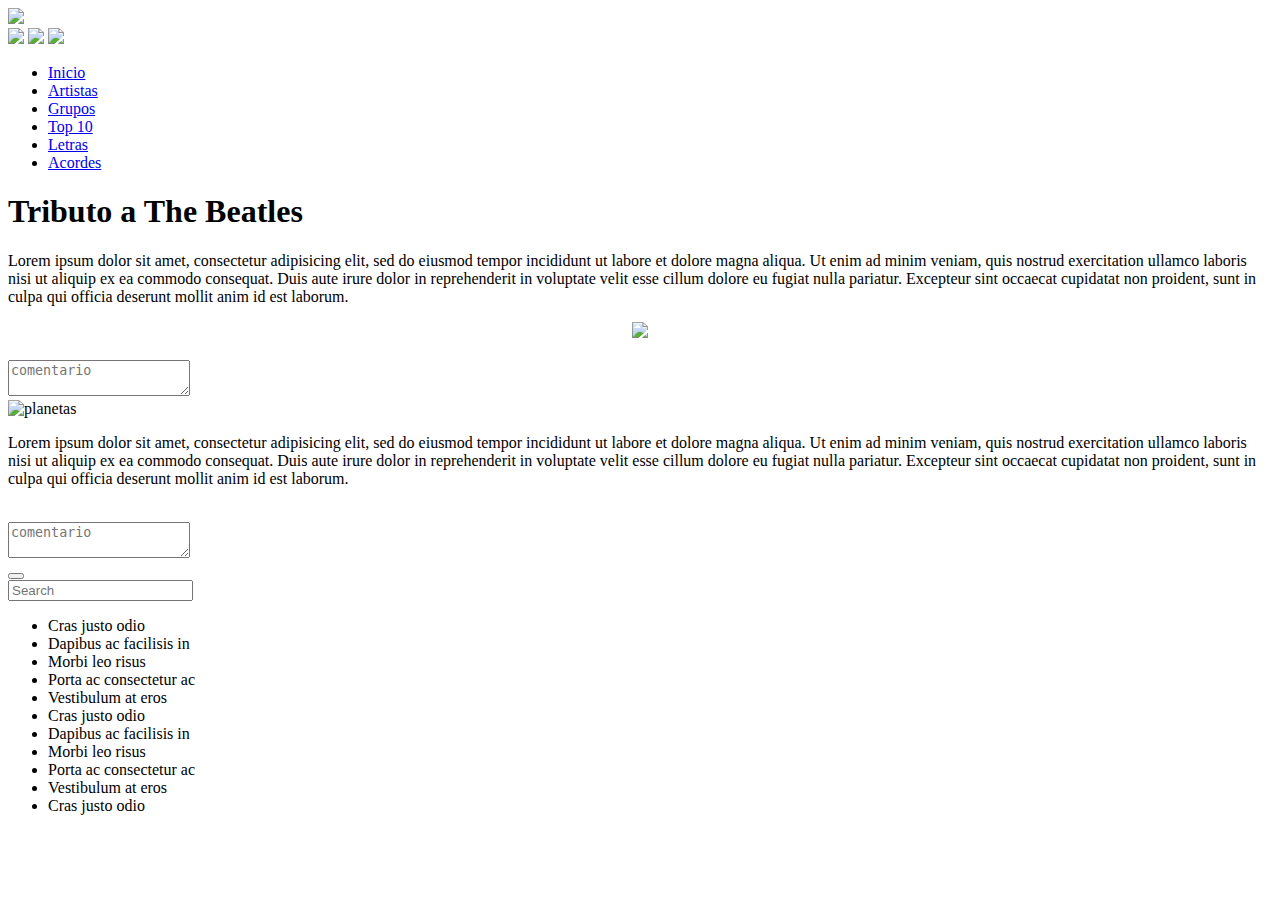
==== Blog de Gastronomia/index.html @ 91e4d7f7 "191120172305" ====
<!DOCTYPE html>
<html>
  <head>
    <meta charset="utf-8">
    <meta name='viewport' content='width=device-width initial-scale=1'>
    <meta name='mobile-web-app-capable' content='yes'>
    <link rel='stylesheet' href='css/bootstrap.min.css'>
    <link rel='stylesheet' href='css/estilos.css'>
    <script src='js/bootstrap.min.js'></script>
    <title>Blog De Música</title>
  </head>
  <body class="blog-body">

    <div class="container">
        <div class="row header">
          <div class="col-lg-3 col-md-3 col-sm-12 col-xs-12" >
           <img src="img/logo.jpg" class="logo-img">
          </div>
          <div class="col-lg-3 col-lg-offset-6 col-md-3 col-md-offset-6 col-sm-12 col-xs-12 red-social" >
                   <a href="http://www.facebook.com"><img class='img-rounded img-social' src='img/fb.png'/></a>
                    <a href="http://www.youtube.com"><img class='img-rounded img-social' src='img/yt.png'/></a>
                    <a href="http://www.instagram.com"><img class='img-rounded img-social' src='img/ig.png'/></a> 
          </div>

        </div>
        <div class="row menu">

              <nav class="navbar navbar-inverse">
                <div class="container-fluid">

                  <ul class="nav navbar-nav list-inline text-center">
                  <li class="active"><a href="#">Inicio</a></li>
                  <li><a href="#">Artistas</a></li>
                  <li><a href="#">Grupos</a></li>
                  <li><a href="#">Top 10</a></li>
                  <li><a href="#">Letras</a></li>
                  <li><a href="#">Acordes</a></li>
                  </ul>

                </div>
            </nav>

        </div>
        <div class="row contenedor-principal">
            <div class="contenedor1 col-lg-8">

                <div class="row">
                  <div class=" col-lg-8 col-md-8 col-sm-12 col-xs-12">
                    <h1>Tributo a The Beatles</h1>

                    <p>Lorem ipsum dolor sit amet, consectetur adipisicing elit, sed do eiusmod tempor incididunt ut labore et dolore magna aliqua. Ut enim ad minim veniam, quis nostrud exercitation ullamco laboris nisi ut aliquip ex ea commodo consequat. Duis aute irure dolor in reprehenderit in voluptate velit esse cillum dolore eu fugiat nulla pariatur. Excepteur sint occaecat cupidatat non proident, sunt in culpa qui officia deserunt mollit anim id est laborum.
                    </p>
                  </div>
                  <div class="col-lg-4 col-md-4 col-sm-12 col-xs-12" align=center>
                    <img src="img/logo.jpg" class="imagen-contenedor1">
                  </div>

                </div>
                <div class="row">
                  <div class="col-lg-1 col-md-1 col-sm-2 col-xs-2">
                    <img src="img/person.png" class="icono" alt="">
                  </div>
                  <div class="col-lg-11 col-md-11 col-sm-10 col-xs-10 ">
                  <div class="form-group">
                    <textarea class="form-control" placeholder="comentario" rows="2" id="comment"></textarea>
                  </div>
                    </div>
                </div>
                <div class="row">
                  <div class="col-lg-4 col-md-4 col-sm-12 col-xs-12">
                    <img src="img/planetas.jpg" alt="planetas" class="imagen-planeta">
                  </div>
                  <div class="col-lg-8 col-md-8 col-sm-12 col-xs-12">
                    <p>Lorem ipsum dolor sit amet, consectetur adipisicing elit, sed do eiusmod tempor incididunt ut labore et dolore magna aliqua. Ut enim ad minim veniam, quis nostrud exercitation ullamco laboris nisi ut aliquip ex ea commodo consequat. Duis aute irure dolor in reprehenderit in voluptate velit esse cillum dolore eu fugiat nulla pariatur. Excepteur sint occaecat cupidatat non proident, sunt in culpa qui officia deserunt mollit anim id est laborum.
                    </p>
                  </div>
                </div>
                <div class="row">
                  <div class="col-lg-1 col-md-1 col-sm-2 col-xs-2">
                    <img src="img/person.png" class="icono" alt="">
                  </div>
                  <div class="col-lg-10 col-md-10 col-sm-10 col-xs-10 ">
                  <div class="form-group">
                    <textarea class="form-control" placeholder="comentario" rows="2" id="comment"></textarea>
                  </div>
                    </div>
                </div>
              </div>

            <div class="contenedor2 col-lg-4">
              <div class="row input-group">
                <div class="input-group-btn">
                <button class="btn btn-default" type="submit">
                  <i class="glyphicon glyphicon-search"></i>
                </button>
                  </div>
                <input type="text" class="form-control" placeholder="Search">
              </div>
              <div class="row">
                <ul class="list-group">
                  <li class="list-group-item">Cras justo odio</li>
                  <li class="list-group-item">Dapibus ac facilisis in</li>
                  <li class="list-group-item">Morbi leo risus</li>
                  <li class="list-group-item">Porta ac consectetur ac</li>
                  <li class="list-group-item">Vestibulum at eros</li>
                  <li class="list-group-item">Cras justo odio</li>
                  <li class="list-group-item">Dapibus ac facilisis in</li>
                  <li class="list-group-item">Morbi leo risus</li>
                  <li class="list-group-item">Porta ac consectetur ac</li>
                  <li class="list-group-item">Vestibulum at eros</li>
                  <li class="list-group-item">Cras justo odio</li>
                </ul>
              </div>
            </div>
        </div>
  </div>
  </body>
</html>
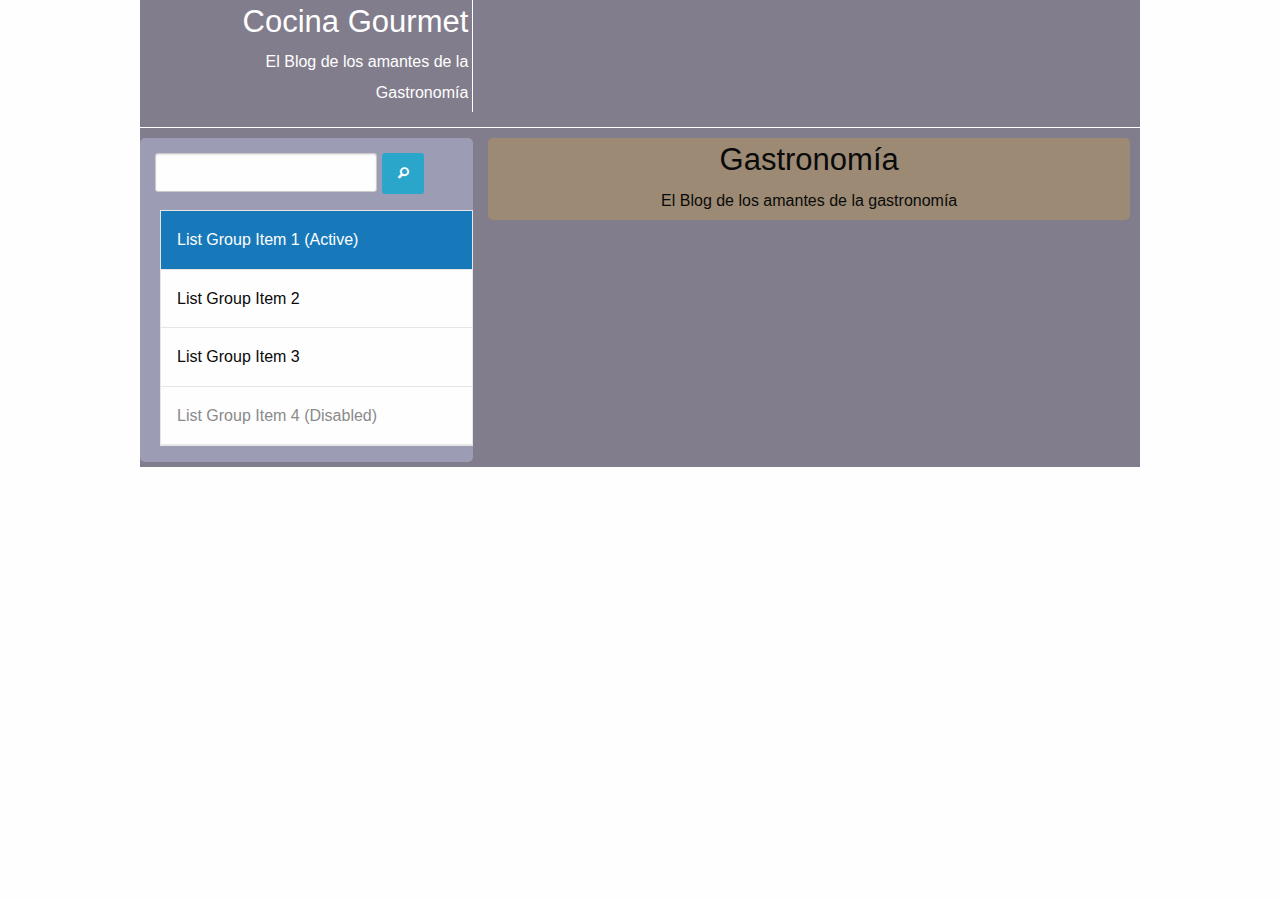
==== commit f738b4d2: "201120172310" ====
--- a/Blog de Gastronomia/index.html
+++ b/Blog de Gastronomia/index.html
@@ -1,118 +1,72 @@
-<!DOCTYPE html>
-<html>
+<!doctype html>
+<html class="no-js" lang="en" dir="ltr">
   <head>
     <meta charset="utf-8">
-    <meta name='viewport' content='width=device-width initial-scale=1'>
-    <meta name='mobile-web-app-capable' content='yes'>
-    <link rel='stylesheet' href='css/bootstrap.min.css'>
-    <link rel='stylesheet' href='css/estilos.css'>
-    <script src='js/bootstrap.min.js'></script>
-    <title>Blog De Música</title>
+    <meta http-equiv="x-ua-compatible" content="ie=edge">
+    <meta name="viewport" content="width=device-width, initial-scale=1.0">
+    <title>Foundation for Sites</title>
+    <link rel="stylesheet" href="css/foundation.min.css" media="screen" charset="utf-8">
+    <link rel="stylesheet" href="foundation-icons/foundation-icons.css" media="screen" charset="utf-8">
+    <link rel="stylesheet" href="css/app.css" media="screen" charset="utf-8">
+    <link rel="stylesheet" href="css/list-group.css" media="screen" charset="utf-8">
   </head>
-  <body class="blog-body">
+  <body>
+    <div class="row class-body">
+      <div class="small-12 columns small-order-1">
+        <div class="row align-left header-principal">
+          <div class="large-4 columns text-right header-left">
+            <h3>Cocina Gourmet</h3>
+            <h6>El Blog de los amantes de la </h6>
+            <h6>Gastronomía</h6>
+          </div>
+          <div class="large-8 columns text-center header-right">
 
-    <div class="container">
-        <div class="row header">
-          <div class="col-lg-3 col-md-3 col-sm-12 col-xs-12" >
-           <img src="img/logo.jpg" class="logo-img">
           </div>
-          <div class="col-lg-3 col-lg-offset-6 col-md-3 col-md-offset-6 col-sm-12 col-xs-12 red-social" >
-                   <a href="http://www.facebook.com"><img class='img-rounded img-social' src='img/fb.png'/></a>
-                    <a href="http://www.youtube.com"><img class='img-rounded img-social' src='img/yt.png'/></a>
-                    <a href="http://www.instagram.com"><img class='img-rounded img-social' src='img/ig.png'/></a> 
-          </div>
+        </div>
+      </div>
+      <div class="small-12 columns small-order-1 hide-for-small-only">
+        <div class="row contenedor-principal">
+
+
+
+
+            <div class="row large-4 columns text-left contenedor-left">
+              <div class="row large-12 columns ">
+                <div class="row collapse ">
+                    <div class="small-8 columns text-search">
+                      <input type="text">
+                    </div>
+                    <div class="small-2 columns btn-search">
+                      <a href="#" class="button postfix"><i class="fi-magnifying-glass"></i></a>
+                    </div>
+                  </div>
+                </div>
+                <div class="row large-12 columns">
+                  <ul class="list-group">
+                    <li class="list-group-item active">List Group Item 1 (Active)</li>
+                    <li class="list-group-item">List Group Item 2</li>
+                    <li class="list-group-item">List Group Item 3</li>
+                    <li class="list-group-item disabled">List Group Item 4 (Disabled)</li>
+                  </ul>
+                </div>
+
+            </div>
+
+
+
+          <div class="large-7.5 columns text-center contenedor-right ">
+
+              <h3>Gastronomía</h3>
+              <h6>El Blog de los amantes de la gastronomía</h6>
 
         </div>
-        <div class="row menu">
+        </div>
+      </div>
+    </div>
 
-              <nav class="navbar navbar-inverse">
-                <div class="container-fluid">
-
-                  <ul class="nav navbar-nav list-inline text-center">
-                  <li class="active"><a href="#">Inicio</a></li>
-                  <li><a href="#">Artistas</a></li>
-                  <li><a href="#">Grupos</a></li>
-                  <li><a href="#">Top 10</a></li>
-                  <li><a href="#">Letras</a></li>
-                  <li><a href="#">Acordes</a></li>
-                  </ul>
-
-                </div>
-            </nav>
-
-        </div>
-        <div class="row contenedor-principal">
-            <div class="contenedor1 col-lg-8">
-
-                <div class="row">
-                  <div class=" col-lg-8 col-md-8 col-sm-12 col-xs-12">
-                    <h1>Tributo a The Beatles</h1>
-
-                    <p>Lorem ipsum dolor sit amet, consectetur adipisicing elit, sed do eiusmod tempor incididunt ut labore et dolore magna aliqua. Ut enim ad minim veniam, quis nostrud exercitation ullamco laboris nisi ut aliquip ex ea commodo consequat. Duis aute irure dolor in reprehenderit in voluptate velit esse cillum dolore eu fugiat nulla pariatur. Excepteur sint occaecat cupidatat non proident, sunt in culpa qui officia deserunt mollit anim id est laborum.
-                    </p>
-                  </div>
-                  <div class="col-lg-4 col-md-4 col-sm-12 col-xs-12" align=center>
-                    <img src="img/logo.jpg" class="imagen-contenedor1">
-                  </div>
-
-                </div>
-                <div class="row">
-                  <div class="col-lg-1 col-md-1 col-sm-2 col-xs-2">
-                    <img src="img/person.png" class="icono" alt="">
-                  </div>
-                  <div class="col-lg-11 col-md-11 col-sm-10 col-xs-10 ">
-                  <div class="form-group">
-                    <textarea class="form-control" placeholder="comentario" rows="2" id="comment"></textarea>
-                  </div>
-                    </div>
-                </div>
-                <div class="row">
-                  <div class="col-lg-4 col-md-4 col-sm-12 col-xs-12">
-                    <img src="img/planetas.jpg" alt="planetas" class="imagen-planeta">
-                  </div>
-                  <div class="col-lg-8 col-md-8 col-sm-12 col-xs-12">
-                    <p>Lorem ipsum dolor sit amet, consectetur adipisicing elit, sed do eiusmod tempor incididunt ut labore et dolore magna aliqua. Ut enim ad minim veniam, quis nostrud exercitation ullamco laboris nisi ut aliquip ex ea commodo consequat. Duis aute irure dolor in reprehenderit in voluptate velit esse cillum dolore eu fugiat nulla pariatur. Excepteur sint occaecat cupidatat non proident, sunt in culpa qui officia deserunt mollit anim id est laborum.
-                    </p>
-                  </div>
-                </div>
-                <div class="row">
-                  <div class="col-lg-1 col-md-1 col-sm-2 col-xs-2">
-                    <img src="img/person.png" class="icono" alt="">
-                  </div>
-                  <div class="col-lg-10 col-md-10 col-sm-10 col-xs-10 ">
-                  <div class="form-group">
-                    <textarea class="form-control" placeholder="comentario" rows="2" id="comment"></textarea>
-                  </div>
-                    </div>
-                </div>
-              </div>
-
-            <div class="contenedor2 col-lg-4">
-              <div class="row input-group">
-                <div class="input-group-btn">
-                <button class="btn btn-default" type="submit">
-                  <i class="glyphicon glyphicon-search"></i>
-                </button>
-                  </div>
-                <input type="text" class="form-control" placeholder="Search">
-              </div>
-              <div class="row">
-                <ul class="list-group">
-                  <li class="list-group-item">Cras justo odio</li>
-                  <li class="list-group-item">Dapibus ac facilisis in</li>
-                  <li class="list-group-item">Morbi leo risus</li>
-                  <li class="list-group-item">Porta ac consectetur ac</li>
-                  <li class="list-group-item">Vestibulum at eros</li>
-                  <li class="list-group-item">Cras justo odio</li>
-                  <li class="list-group-item">Dapibus ac facilisis in</li>
-                  <li class="list-group-item">Morbi leo risus</li>
-                  <li class="list-group-item">Porta ac consectetur ac</li>
-                  <li class="list-group-item">Vestibulum at eros</li>
-                  <li class="list-group-item">Cras justo odio</li>
-                </ul>
-              </div>
-            </div>
-        </div>
-  </div>
+    <script src="js/jquery.js"></script>
+    <script src="js/what-input.js"></script>
+    <script src="js/foundation.js"></script>
+    <script src="js/app.js"></script>
   </body>
 </html>
--- a/Blog de Gastronomia/css/app.css
+++ b/Blog de Gastronomia/css/app.css
@@ -0,0 +1,50 @@
+body{
+  background-image: url(../img/10.jpg);
+  background-repeat: no-repeat;
+  background-position: center;
+}
+.class-body{
+  background-color: rgba(46, 38, 64, 0.6);
+
+}
+.header-left{
+border-right: 1px solid #FFFFFF;
+padding-right: 4px;
+}
+.header-right{
+
+}
+.border-bottom{
+  border-bottom: 1px solid #FFFFFF;
+}
+.header-principal{
+  border-radius: 5px;
+  color: #FFFFFF;
+  margin-bottom: 15px;
+}
+.contenedor-principal{
+  border-top: 1px solid #FFFFFF;
+}
+.contenedor-left{
+  height: 100%;
+  background-color: rgba(174, 177, 206, 0.6);
+  margin: 10px 5px 5px 0px !important;
+  border-radius: 5px;
+
+}
+.contenedor-right{
+  background-color: rgba(174, 147, 101, 0.6);
+  margin: 10px 10px 5px 10px !important;
+  height: 100%;
+  border-radius: 5px;
+
+}
+.text-search{
+margin: 15px 0 0 15px;
+}
+.btn-search{
+margin: 15px 0 0 5px !important;
+}
+/*div{
+  border: 1px solid black;
+}
--- a/Blog de Gastronomia/css/list-group.css
+++ b/Blog de Gastronomia/css/list-group.css
@@ -0,0 +1,44 @@
+
+.list-group {
+
+  border: 1px solid #e6e6e6;
+  border-radius: 0;
+  background: #fefefe;
+  box-shadow: none;
+  overflow: hidden;
+  color: #0a0a0a;
+}
+
+.list-group > :last-child {
+  margin-bottom: 0;
+}
+
+.list-group-item {
+  padding: 1rem;
+  border-bottom: 1px solid #e6e6e6;
+}
+
+.list-group-item > :last-child {
+  margin-bottom: 0;
+  border-bottom: none;
+}
+
+.list-group-item.active {
+  color: #fefefe;
+  background-color: #1779ba;
+  border-color: 1px solid #1779ba;
+}
+
+.list-group-item:hover, .list-group-item:focus {
+  background-color: #e6e6e6;
+}
+
+.list-group-item:hover.active, .list-group-item:focus.active {
+  background-color: #1779ba;
+}
+
+.list-group-item.disabled, .list-group-item.disabled:hover, .list-group-item.disabled:focus, .list-group-item[disabled], .list-group-item[disabled]:hover, .list-group-item[disabled]:focus {
+  color: #8a8a8a;
+  cursor: not-allowed;
+  background-color: #fefefe;
+}
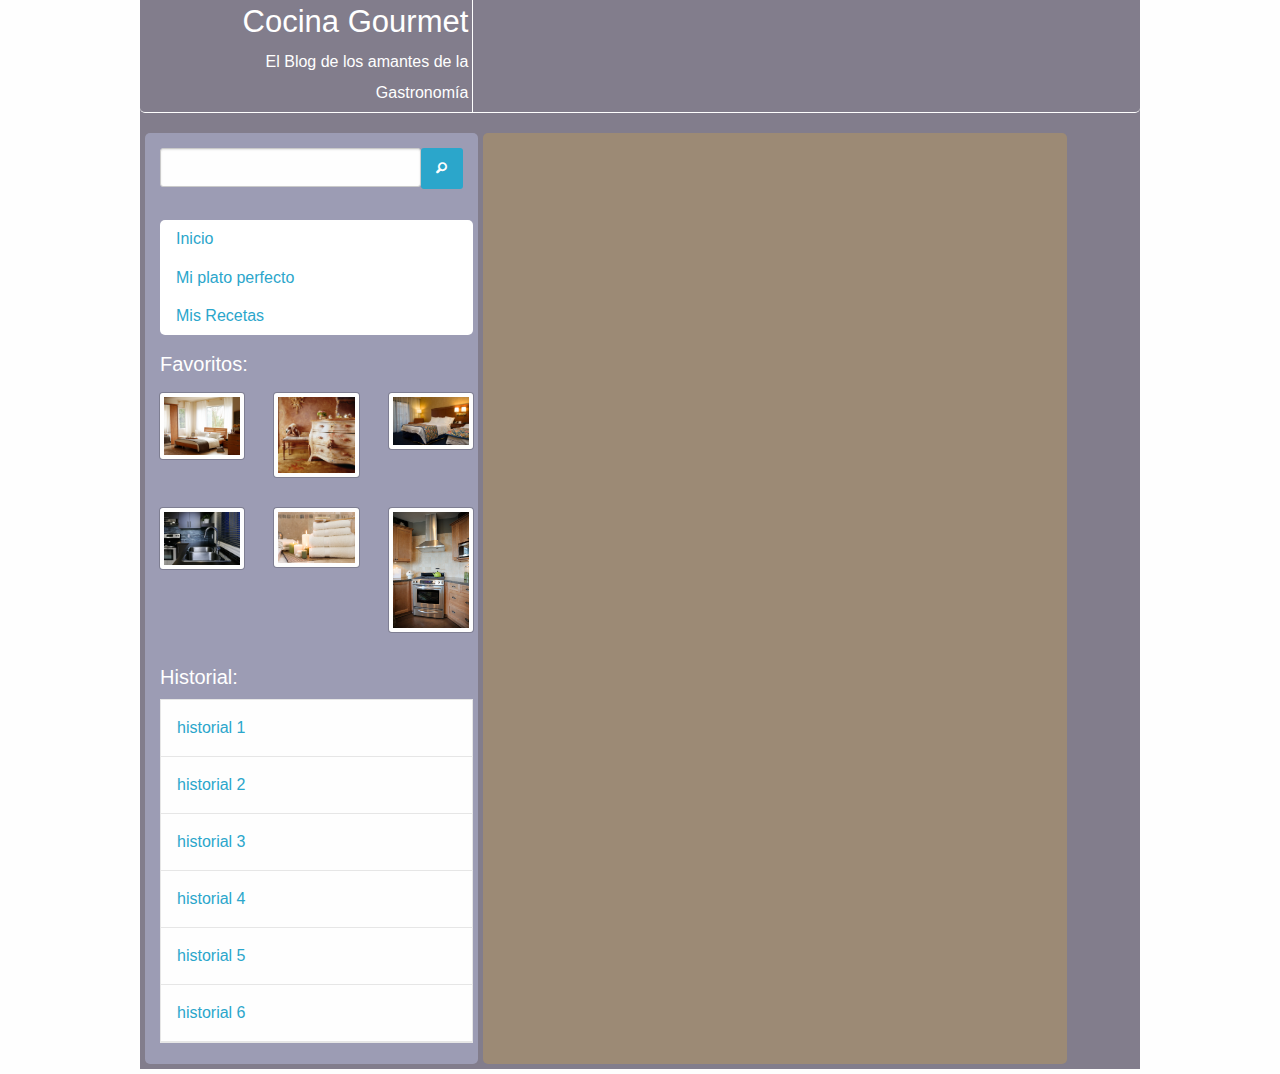
==== commit d809b2f6: "211120171826" ====
--- a/Blog de Gastronomia/index.html
+++ b/Blog de Gastronomia/index.html
@@ -12,7 +12,7 @@
   </head>
   <body>
     <div class="row class-body">
-      <div class="small-12 columns small-order-1">
+      <div class="small-12 columns small-order-1 hide-for-small-only">
         <div class="row align-left header-principal">
           <div class="large-4 columns text-right header-left">
             <h3>Cocina Gourmet</h3>
@@ -24,46 +24,80 @@
           </div>
         </div>
       </div>
-      <div class="small-12 columns small-order-1 hide-for-small-only">
+      <div class="small-12 columns small-order-1">
         <div class="row contenedor-principal">
+            <div class="row large-4 medium-4 small-12 columns text-left contenedor-left hide-for-small-only">
+              <div class="row large-12 columns ">
+                <div class="row large-12 columns subcontenedor-left">
+                  <div class="row collapse ">
+                      <div class="small-10 columns">
+                        <input type="text">
+                      </div>
+                      <div class="small-2 columns ">
+                        <a href="#" class="button postfix"><i class="fi-magnifying-glass"></i></a>
+                      </div>
+                    </div>
+                  </div>
+                <div class="row large-12 columns subcontenedor-left">
+                    <ul class="vertical menu align-left">
+                      <li><a href="#">Inicio</a></li>
+                      <li><a href="#">Mi plato perfecto</a></li>
+                      <li><a href="#">Mis Recetas</a></li>
+                    </ul>
+                </div>
+                <div class="row large-12 columns subcontenedor-left">
+                    <h5>Favoritos:</h5>
+                </div>
+                <div class="row large-12 columns subcontenedor-left">
+                    <div class="row large-12">
+
+                        <div class="large-4 small-12 medium-4 columns">
+                            <img src="img/2.jpg" alt="Decoracion 1" class="thumbnail"/>
+                        </div>
+                        <div class="large-4 small-12 medium-4 columns">
+                            <img src="img/3.jpg" alt="Decoracion 1" class="thumbnail"/>
+                        </div>
+                        <div class="large-4 small-12 medium-4 columns">
+                            <img src="img/4.jpg" alt="Decoracion 1" class="thumbnail"/>
+                        </div>
+                      </div>
+                  </div>
+                  <div class="row large-12 columns subcontenedor-left">
+                      <div class="row large-12">
+
+                          <div class="large-4 small-12 medium-4 columns">
+                              <img src="img/5.jpg" alt="Decoracion 1" class="thumbnail"/>
+                          </div>
+                          <div class="large-4 small-12 medium-4 columns">
+                              <img src="img/6.jpg" alt="Decoracion 1" class="thumbnail"/>
+                          </div>
+                          <div class="large-4 small-12 medium-4 columns">
+                              <img src="img/7.jpg" alt="Decoracion 1" class="thumbnail"/>
+                          </div>
+                        </div>
+                  </div>
+                  <div class="row large-12 columns subcontenedor-left">
+                    <h5>Historial:</h5>
+                    <div class="list-group list-group-bordered ">
+                        <div class="list-group-item historial">historial 1</div>
+                        <div class="list-group-item historial">historial 2</div>
+                        <div class="list-group-item historial">historial 3</div>
+                        <div class="list-group-item historial">historial 4</div>
+                        <div class="list-group-item historial">historial 5</div>
+                        <div class="list-group-item historial">historial 6</div>
+                    </div>
+                  </div>
+              </div>
+            </div>
+
+          <div class="row large-7 medium-7 small-12 columns text-center contenedor-right ">
 
 
 
-
-            <div class="row large-4 columns text-left contenedor-left">
-              <div class="row large-12 columns ">
-                <div class="row collapse ">
-                    <div class="small-8 columns text-search">
-                      <input type="text">
-                    </div>
-                    <div class="small-2 columns btn-search">
-                      <a href="#" class="button postfix"><i class="fi-magnifying-glass"></i></a>
-                    </div>
-                  </div>
-                </div>
-                <div class="row large-12 columns">
-                  <ul class="list-group">
-                    <li class="list-group-item active">List Group Item 1 (Active)</li>
-                    <li class="list-group-item">List Group Item 2</li>
-                    <li class="list-group-item">List Group Item 3</li>
-                    <li class="list-group-item disabled">List Group Item 4 (Disabled)</li>
-                  </ul>
-                </div>
-
-            </div>
-
-
-
-          <div class="large-7.5 columns text-center contenedor-right ">
-
-              <h3>Gastronomía</h3>
-              <h6>El Blog de los amantes de la gastronomía</h6>
-
-        </div>
+          </div>
         </div>
       </div>
     </div>
-
     <script src="js/jquery.js"></script>
     <script src="js/what-input.js"></script>
     <script src="js/foundation.js"></script>
--- a/Blog de Gastronomia/css/app.css
+++ b/Blog de Gastronomia/css/app.css
@@ -5,7 +5,7 @@
 }
 .class-body{
   background-color: rgba(46, 38, 64, 0.6);
-
+    height: 100%;
 }
 .header-left{
 border-right: 1px solid #FFFFFF;
@@ -21,30 +21,40 @@
   border-radius: 5px;
   color: #FFFFFF;
   margin-bottom: 15px;
+  border-bottom: 1px solid #FFFFFF;
+
 }
 .contenedor-principal{
-  border-top: 1px solid #FFFFFF;
+  color: #FFFFFF;
+  margin-top: 5px;
+  height: 100%;
 }
 .contenedor-left{
-  height: 100%;
+  margin:0 0 10px 5px !important;
   background-color: rgba(174, 177, 206, 0.6);
-  margin: 10px 5px 5px 0px !important;
   border-radius: 5px;
 
 }
 .contenedor-right{
   background-color: rgba(174, 147, 101, 0.6);
-  margin: 10px 10px 5px 10px !important;
-  height: 100%;
+  margin:0 0 10px 5px !important;
   border-radius: 5px;
 
 }
-.text-search{
-margin: 15px 0 0 15px;
+.subcontenedor-left{
+  margin: 15px 5px 15px 15px !important;
 }
-.btn-search{
-margin: 15px 0 0 5px !important;
+.menu{
+  background-color: #FFFFFF;
+  border-radius: 5px;
 }
+.historial{
+  color:#2ba6cb;
+  font-size: 1rem;
+}
+
+
+
 /*div{
   border: 1px solid black;
 }
--- a/Blog de Gastronomia/css/list-group.css
+++ b/Blog de Gastronomia/css/list-group.css
@@ -1,6 +1,5 @@
-
 .list-group {
-
+  margin-bottom: 1rem;
   border: 1px solid #e6e6e6;
   border-radius: 0;
   background: #fefefe;
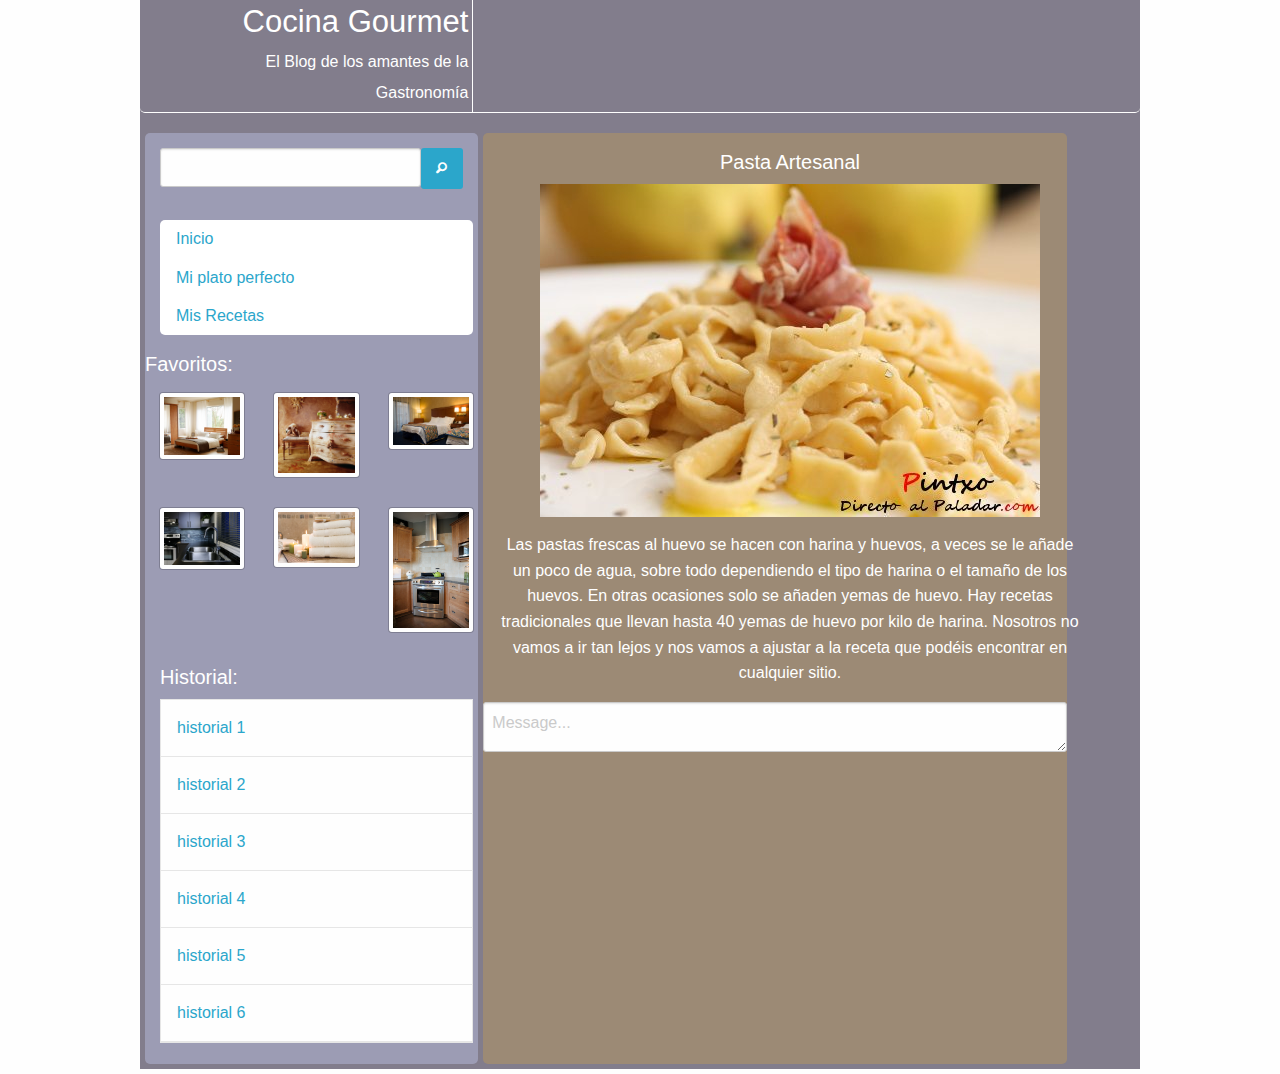
==== commit 45e24532: "221120171832" ====
--- a/Blog de Gastronomia/index.html
+++ b/Blog de Gastronomia/index.html
@@ -45,7 +45,7 @@
                       <li><a href="#">Mis Recetas</a></li>
                     </ul>
                 </div>
-                <div class="row large-12 columns subcontenedor-left">
+                <div class="row large-12 columns">
                     <h5>Favoritos:</h5>
                 </div>
                 <div class="row large-12 columns subcontenedor-left">
@@ -91,9 +91,16 @@
             </div>
 
           <div class="row large-7 medium-7 small-12 columns text-center contenedor-right ">
-
-
-
+            <div class="row large-12 columns subcontenedor-right">
+              <h5>Pasta Artesanal</h5>
+              <img src="img/pasta_artesanal.jpg" alt="pasta artesanal" >
+              </div>
+              <div class="row large-12 columns subcontenedor-right" >
+              <p>Las pastas frescas al huevo se hacen con harina y huevos, a veces se le añade un poco de agua, sobre todo dependiendo el tipo de harina o el tamaño de los huevos. En otras ocasiones solo se añaden yemas de huevo. Hay recetas tradicionales que llevan hasta 40 yemas de huevo por kilo de harina. Nosotros no vamos a ir tan lejos y nos vamos a ajustar a la receta que podéis encontrar en cualquier sitio.</p>
+              </div>
+              <div class="row large-12 columns">
+                <textarea class="error" placeholder="Message..."></textarea>
+              </div>
           </div>
         </div>
       </div>
--- a/Blog de Gastronomia/css/app.css
+++ b/Blog de Gastronomia/css/app.css
@@ -37,13 +37,13 @@
 }
 .contenedor-right{
   background-color: rgba(174, 147, 101, 0.6);
-  margin:0 0 10px 5px !important;
+  margin:0 5px 10px 5px !important;
   border-radius: 5px;
-
 }
 .subcontenedor-left{
   margin: 15px 5px 15px 15px !important;
 }
+
 .menu{
   background-color: #FFFFFF;
   border-radius: 5px;
@@ -53,6 +53,12 @@
   font-size: 1rem;
 }
 
+.subcontenedor-right{
+  margin: 15px 5px 15px 15px !important;
+  width: 100%;
+}
+
+
 
 
 /*div{
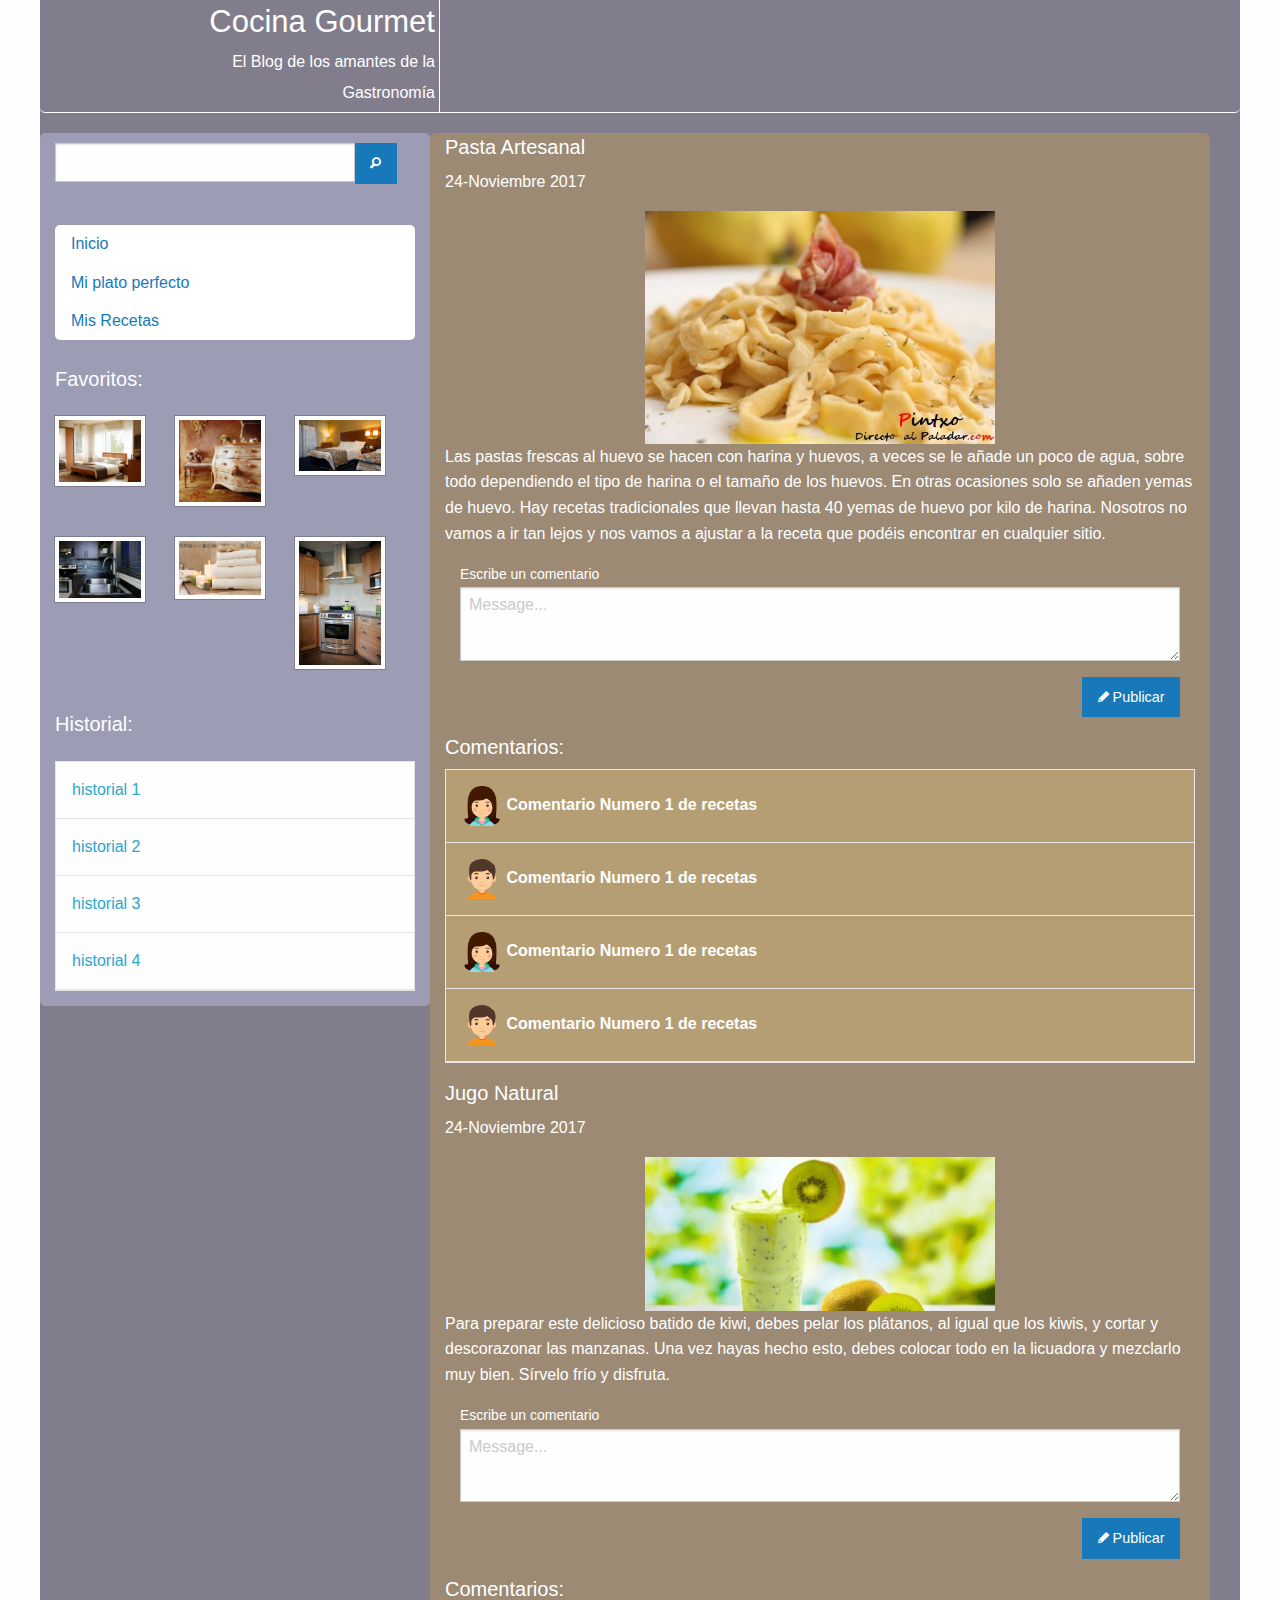
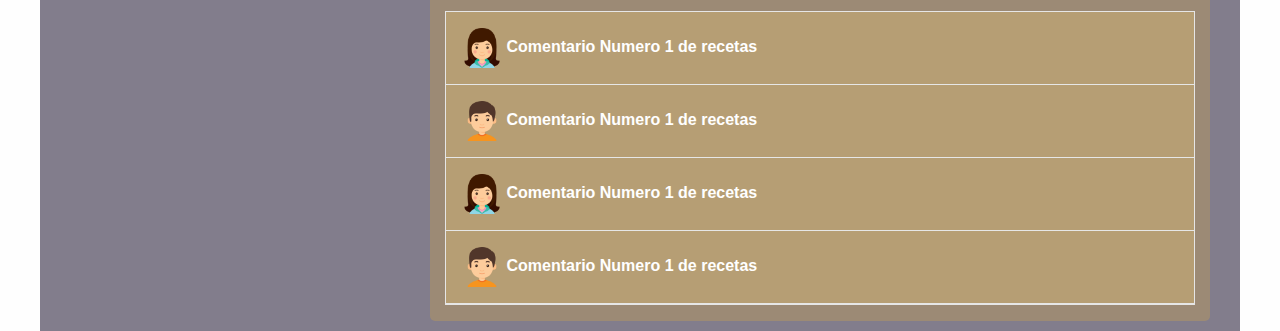
==== commit 852feaac: "241120171727" ====
--- a/Blog de Gastronomia/index.html
+++ b/Blog de Gastronomia/index.html
@@ -25,8 +25,8 @@
         </div>
       </div>
       <div class="small-12 columns small-order-1">
-        <div class="row contenedor-principal">
-            <div class="row large-4 medium-4 small-12 columns text-left contenedor-left hide-for-small-only">
+        <div class="row large-12 contenedor-principal">
+          <div class=" large-4 medium-12 small-12 columns text-left contenedor-left hide-for-small-only">
               <div class="row large-12 columns ">
                 <div class="row large-12 columns subcontenedor-left">
                   <div class="row collapse ">
@@ -38,27 +38,27 @@
                       </div>
                     </div>
                   </div>
-                <div class="row large-12 columns subcontenedor-left">
-                    <ul class="vertical menu align-left">
+                <div class="row large-12 columns">
+                    <ul class="vertical menu align-left subcontenedor-left">
                       <li><a href="#">Inicio</a></li>
                       <li><a href="#">Mi plato perfecto</a></li>
                       <li><a href="#">Mis Recetas</a></li>
                     </ul>
                 </div>
-                <div class="row large-12 columns">
+                <div class="row large-12 columns subcontenedor-left">
                     <h5>Favoritos:</h5>
                 </div>
                 <div class="row large-12 columns subcontenedor-left">
-                    <div class="row large-12">
+                    <div class="row large-12 ">
 
                         <div class="large-4 small-12 medium-4 columns">
-                            <img src="img/2.jpg" alt="Decoracion 1" class="thumbnail"/>
+                            <img src="img/2.jpg" class="thumbnail"/>
                         </div>
                         <div class="large-4 small-12 medium-4 columns">
-                            <img src="img/3.jpg" alt="Decoracion 1" class="thumbnail"/>
+                            <img src="img/3.jpg" class="thumbnail"/>
                         </div>
                         <div class="large-4 small-12 medium-4 columns">
-                            <img src="img/4.jpg" alt="Decoracion 1" class="thumbnail"/>
+                            <img src="img/4.jpg" class="thumbnail"/>
                         </div>
                       </div>
                   </div>
@@ -76,31 +76,119 @@
                           </div>
                         </div>
                   </div>
-                  <div class="row large-12 columns subcontenedor-left">
+                  <div class="row large-12 columns ">
+                    <div class="row large-12 columns subcontenedor-left">
                     <h5>Historial:</h5>
-                    <div class="list-group list-group-bordered ">
+                  </div>
+                    <div class="list-group list-group-bordered subcontenedor-left">
                         <div class="list-group-item historial">historial 1</div>
                         <div class="list-group-item historial">historial 2</div>
                         <div class="list-group-item historial">historial 3</div>
                         <div class="list-group-item historial">historial 4</div>
-                        <div class="list-group-item historial">historial 5</div>
-                        <div class="list-group-item historial">historial 6</div>
                     </div>
                   </div>
               </div>
             </div>
 
-          <div class="row large-7 medium-7 small-12 columns text-center contenedor-right ">
-            <div class="row large-12 columns subcontenedor-right">
-              <h5>Pasta Artesanal</h5>
-              <img src="img/pasta_artesanal.jpg" alt="pasta artesanal" >
-              </div>
-              <div class="row large-12 columns subcontenedor-right" >
+          <div class=" large-8 medium-12 small-12 columns text-center contenedor-right">
+              <div class="row large-12 columns subcontenedor-right">
+              <h5 class="text-left">Pasta Artesanal</h5>
+              <p class="text-left">24-Noviembre 2017</p>
+              <img src="img/pasta_artesanal.jpg" alt="pasta artesanal" class="img-receta text-center">
+              </div>
+              <div class="row large-12 columns subcontenedor-right text-left" >
               <p>Las pastas frescas al huevo se hacen con harina y huevos, a veces se le añade un poco de agua, sobre todo dependiendo el tipo de harina o el tamaño de los huevos. En otras ocasiones solo se añaden yemas de huevo. Hay recetas tradicionales que llevan hasta 40 yemas de huevo por kilo de harina. Nosotros no vamos a ir tan lejos y nos vamos a ajustar a la receta que podéis encontrar en cualquier sitio.</p>
               </div>
-              <div class="row large-12 columns">
-                <textarea class="error" placeholder="Message..."></textarea>
-              </div>
+
+              <div class="row large-12 subcontenedor-right">
+
+                <div class="small-12 large-12 medium-12 columns text-right">
+                  <label class="text-left">Escribe un comentario
+                  <textarea placeholder="Message..." rows="3"></textarea>
+                  </label>
+                  <a href="#" class="button" ><i class="fi-pencil"></i> Publicar</a>
+                </div>
+                <div class="row large-12 columns subcontenedor-right text-left">
+                  <h5>Comentarios:</h5>
+                  <div class="list-group list-group-bordered text-left">
+                      <div class="list-group-item comentarios">
+                        <div class="chip">
+                          <img src="img/mujer.png" class="img-comentario">
+                          Comentario Numero 1 de recetas
+                        </div>
+                      </div>
+                      <div class="list-group-item comentarios">
+                        <div class="chip">
+                          <img src="img/hombre.png" class="img-comentario">
+                          Comentario Numero 1 de recetas
+                        </div>
+                      </div>
+                      <div class="list-group-item comentarios">
+                        <div class="chip">
+                          <img src="img/mujer.png" class="img-comentario">
+                          Comentario Numero 1 de recetas
+                        </div>
+                      </div>
+                      <div class="list-group-item comentarios">
+                        <div class="chip">
+                          <img src="img/hombre.png" class="img-comentario">
+                          Comentario Numero 1 de recetas
+                        </div>
+                      </div>
+
+                  </div>
+                </div>
+              </div>
+              <div class="row large-12 columns subcontenedor-right ">
+                <h5 class="text-left">Jugo Natural</h5>
+                <p class="text-left">24-Noviembre 2017</p>
+                <img src="img/jugo_natural.jpg" alt="pasta artesanal" class="img-receta text-center">
+                </div>
+                <div class="row large-12 columns subcontenedor-right text-left" >
+                <p>Para preparar este delicioso batido de kiwi, debes pelar los plátanos, al igual que los kiwis, y cortar y      descorazonar las manzanas. Una vez hayas hecho esto, debes colocar todo en la licuadora y mezclarlo muy bien.
+                  Sírvelo frío y disfruta.</p>
+                </div>
+
+                <div class="row large-12 subcontenedor-right">
+
+                  <div class="small-12 large-12 medium-12 columns text-right">
+                    <label class="text-left">Escribe un comentario
+                    <textarea placeholder="Message..." rows="3"></textarea>
+                    </label>
+                    <a href="#" class="button" ><i class="fi-pencil"></i> Publicar</a>
+                  </div>
+
+                </div>
+                <div class="row large-12 columns subcontenedor-right text-left">
+                  <h5>Comentarios:</h5>
+                  <div class="list-group list-group-bordered text-left">
+                      <div class="list-group-item comentarios">
+                        <div class="chip">
+                          <img src="img/mujer.png" class="img-comentario">
+                          Comentario Numero 1 de recetas
+                        </div>
+                      </div>
+                      <div class="list-group-item comentarios">
+                        <div class="chip">
+                          <img src="img/hombre.png" class="img-comentario">
+                          Comentario Numero 1 de recetas
+                        </div>
+                      </div>
+                      <div class="list-group-item comentarios">
+                        <div class="chip">
+                          <img src="img/mujer.png" class="img-comentario">
+                          Comentario Numero 1 de recetas
+                        </div>
+                      </div>
+                      <div class="list-group-item comentarios">
+                        <div class="chip">
+                          <img src="img/hombre.png" class="img-comentario">
+                          Comentario Numero 1 de recetas
+                        </div>
+                      </div>
+
+                  </div>
+                </div>
           </div>
         </div>
       </div>
--- a/Blog de Gastronomia/css/app.css
+++ b/Blog de Gastronomia/css/app.css
@@ -5,7 +5,7 @@
 }
 .class-body{
   background-color: rgba(46, 38, 64, 0.6);
-    height: 100%;
+  height: 100%;
 }
 .header-left{
 border-right: 1px solid #FFFFFF;
@@ -28,20 +28,27 @@
   color: #FFFFFF;
   margin-top: 5px;
   height: 100%;
+  margin-bottom: 10px;
+  /*width: 1070px;*/
 }
 .contenedor-left{
-  margin:0 0 10px 5px !important;
+  margin:0px 0px 0px 0px !important;
   background-color: rgba(174, 177, 206, 0.6);
   border-radius: 5px;
+}
 
+.subcontenedor-left{
+  margin: 10px 0px 15px 0px !important;
 }
+
 .contenedor-right{
   background-color: rgba(174, 147, 101, 0.6);
-  margin:0 5px 10px 5px !important;
+  margin:0px 0px 0px 0px !important;
   border-radius: 5px;
 }
-.subcontenedor-left{
-  margin: 15px 5px 15px 15px !important;
+
+.subcontenedor-right{
+  margin: 0px 0px 0px 0px !important;
 }
 
 .menu{
@@ -53,13 +60,24 @@
   font-size: 1rem;
 }
 
-.subcontenedor-right{
-  margin: 15px 5px 15px 15px !important;
-  width: 100%;
+.icono{
+  width: 50px;
 }
 
-
-
+.img-receta{
+  width: 350px;
+}
+label{
+  color: #FFFFFF;
+}
+.comentarios{
+  background-color:  rgba(174, 147, 101, 0.9) !important;
+  color: white;
+  font-weight: bold;
+}
+.img-comentario{
+  width: 40px;
+}
 
 /*div{
   border: 1px solid black;
